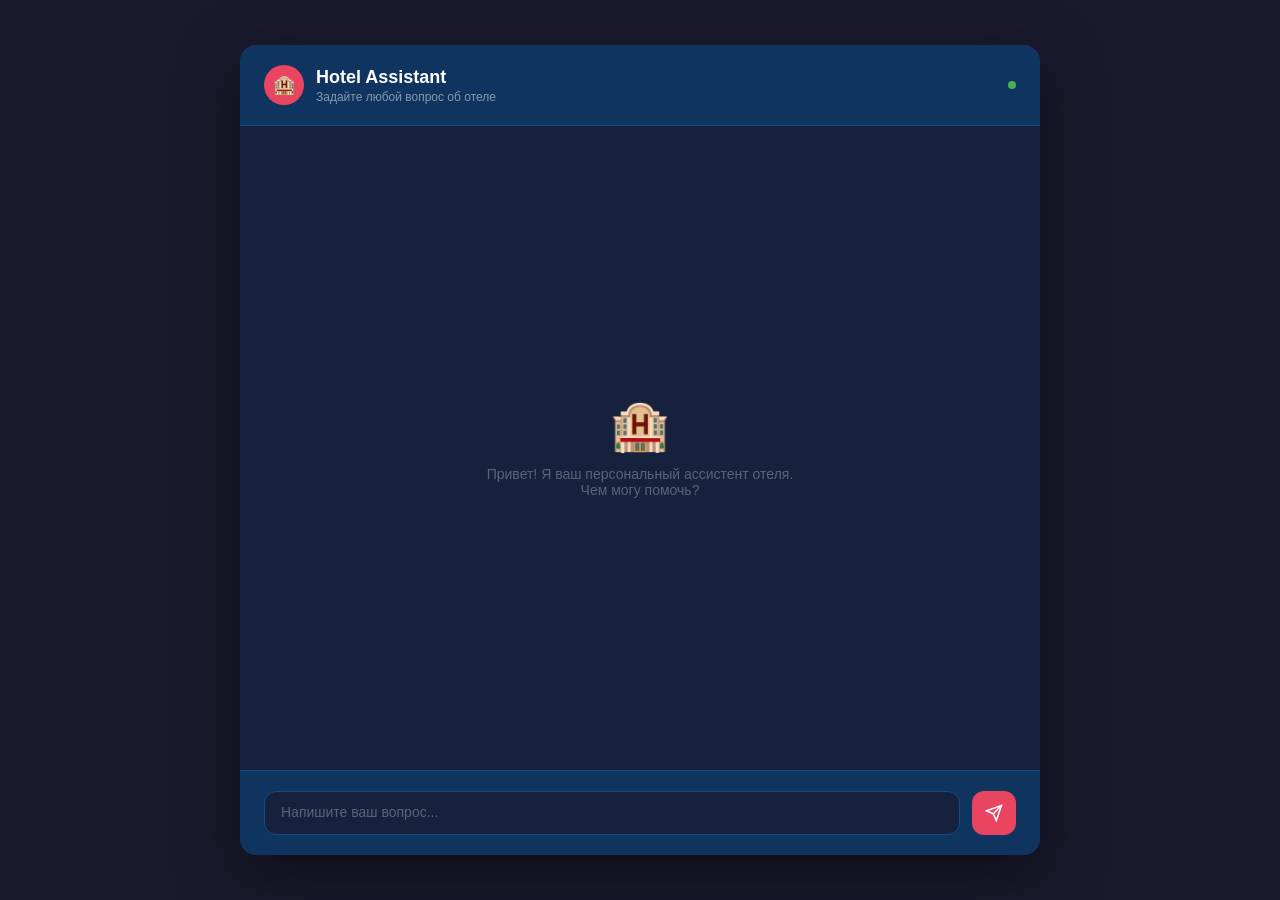
==== LlmChatRag/src/main/resources/templates/chat.html @ 7f7ba959 "add project" ====
<!DOCTYPE html>
<html xmlns:th="http://www.thymeleaf.org" lang="ru">
<head>
    <meta charset="UTF-8">
    <meta name="viewport" content="width=device-width, initial-scale=1.0">
    <title>Hotel Assistant</title>
    <style>
        * {
            margin: 0;
            padding: 0;
            box-sizing: border-box;
        }

        body {
            font-family: 'Segoe UI', sans-serif;
            background: #1a1a2e;
            color: #e0e0e0;
            height: 100vh;
            display: flex;
            flex-direction: column;
            align-items: center;
            justify-content: center;
        }

        .chat-container {
            width: 100%;
            max-width: 800px;
            height: 90vh;
            display: flex;
            flex-direction: column;
            background: #16213e;
            border-radius: 16px;
            overflow: hidden;
            box-shadow: 0 20px 60px rgba(0,0,0,0.5);
        }

        .chat-header {
            padding: 20px 24px;
            background: #0f3460;
            border-bottom: 1px solid #1a4a7a;
            display: flex;
            align-items: center;
            gap: 12px;
        }

        .chat-header .avatar {
            width: 40px;
            height: 40px;
            background: #e94560;
            border-radius: 50%;
            display: flex;
            align-items: center;
            justify-content: center;
            font-size: 18px;
        }

        .chat-header h1 {
            font-size: 18px;
            font-weight: 600;
            color: #ffffff;
        }

        .chat-header p {
            font-size: 12px;
            color: #8899aa;
            margin-top: 2px;
        }

        .status-dot {
            width: 8px;
            height: 8px;
            background: #4caf50;
            border-radius: 50%;
            margin-left: auto;
            animation: pulse 2s infinite;
        }

        @keyframes pulse {
            0%, 100% { opacity: 1; }
            50% { opacity: 0.4; }
        }

        .messages {
            flex: 1;
            overflow-y: auto;
            padding: 24px;
            display: flex;
            flex-direction: column;
            gap: 16px;
        }

        .messages::-webkit-scrollbar {
            width: 4px;
        }

        .messages::-webkit-scrollbar-track {
            background: transparent;
        }

        .messages::-webkit-scrollbar-thumb {
            background: #0f3460;
            border-radius: 2px;
        }

        .message {
            display: flex;
            gap: 10px;
            animation: fadeIn 0.3s ease;
        }

        @keyframes fadeIn {
            from { opacity: 0; transform: translateY(10px); }
            to { opacity: 1; transform: translateY(0); }
        }

        .message.user {
            flex-direction: row-reverse;
        }

        .message-avatar {
            width: 32px;
            height: 32px;
            border-radius: 50%;
            display: flex;
            align-items: center;
            justify-content: center;
            font-size: 14px;
            flex-shrink: 0;
        }

        .message.bot .message-avatar {
            background: #0f3460;
        }

        .message.user .message-avatar {
            background: #e94560;
        }

        .message-bubble {
            max-width: 70%;
            padding: 12px 16px;
            border-radius: 16px;
            font-size: 14px;
            line-height: 1.6;
        }

        .message.bot .message-bubble {
            background: #0f3460;
            border-bottom-left-radius: 4px;
            color: #e0e0e0;
        }

        .message.user .message-bubble {
            background: #e94560;
            border-bottom-right-radius: 4px;
            color: #ffffff;
        }

        /* Курсор мигающий во время стриминга */
        .streaming::after {
            content: '▋';
            animation: blink 0.7s infinite;
            color: #e94560;
        }

        @keyframes blink {
            0%, 100% { opacity: 1; }
            50% { opacity: 0; }
        }

        .input-area {
            padding: 20px 24px;
            background: #0f3460;
            border-top: 1px solid #1a4a7a;
            display: flex;
            gap: 12px;
            align-items: flex-end;
        }

        textarea {
            flex: 1;
            background: #16213e;
            border: 1px solid #1a4a7a;
            border-radius: 12px;
            padding: 12px 16px;
            color: #e0e0e0;
            font-size: 14px;
            font-family: inherit;
            resize: none;
            outline: none;
            min-height: 44px;
            max-height: 120px;
            transition: border-color 0.2s;
        }

        textarea:focus {
            border-color: #e94560;
        }

        textarea::placeholder {
            color: #556677;
        }

        button {
            width: 44px;
            height: 44px;
            background: #e94560;
            border: none;
            border-radius: 12px;
            color: white;
            cursor: pointer;
            display: flex;
            align-items: center;
            justify-content: center;
            transition: background 0.2s, transform 0.1s;
            flex-shrink: 0;
        }

        button:hover:not(:disabled) {
            background: #c73652;
            transform: scale(1.05);
        }

        button:disabled {
            background: #334455;
            cursor: not-allowed;
        }

        .welcome-message {
            text-align: center;
            color: #556677;
            font-size: 14px;
            margin: auto;
        }

        .welcome-message .icon {
            font-size: 48px;
            margin-bottom: 12px;
        }
    </style>
</head>
<body>
<div class="chat-container">

    <!-- Шапка -->
    <div class="chat-header">
        <div class="avatar">🏨</div>
        <div>
            <h1>Hotel Assistant</h1>
            <p>Задайте любой вопрос об отеле</p>
        </div>
        <div class="status-dot"></div>
    </div>

    <!-- Сообщения -->
    <div class="messages" id="messages">
        <div class="welcome-message">
            <div class="icon">🏨</div>
            <p>Привет! Я ваш персональный ассистент отеля.<br>Чем могу помочь?</p>
        </div>
    </div>

    <!-- Поле ввода -->
    <div class="input-area">
        <textarea
                id="input"
                placeholder="Напишите ваш вопрос..."
                rows="1"
                onkeydown="handleKeyDown(event)"
                oninput="autoResize(this)"
        ></textarea>
        <button id="sendBtn" onclick="sendMessage()" title="Отправить">
            <svg width="18" height="18" viewBox="0 0 24 24" fill="none" stroke="currentColor" stroke-width="2">
                <line x1="22" y1="2" x2="11" y2="13"></line>
                <polygon points="22 2 15 22 11 13 2 9 22 2"></polygon>
            </svg>
        </button>
    </div>
</div>

<script>
    const messagesEl = document.getElementById('messages');
    const inputEl = document.getElementById('input');
    const sendBtn = document.getElementById('sendBtn');
    const STORAGE_KEY = 'hotel_chat_history';

    function handleKeyDown(e) {
        // Enter без Shift — отправить
        if (e.key === 'Enter' && !e.shiftKey) {
            e.preventDefault();
            sendMessage();
        }
    }

    function autoResize(el) {
        el.style.height = 'auto';
        el.style.height = Math.min(el.scrollHeight, 120) + 'px';
    }

    function addMessage(text, type) {
        // Убираем welcome message если есть
        const welcome = messagesEl.querySelector('.welcome-message');
        if (welcome) welcome.remove();

        const avatarIcon = type === 'user' ? '👤' : '🏨';

        const messageEl = document.createElement('div');
        messageEl.className = `message ${type}`;
        messageEl.innerHTML = `
            <div class="message-avatar">${avatarIcon}</div>
            <div class="message-bubble">${text}</div>
        `;
        messagesEl.appendChild(messageEl);
        scrollToBottom();
        return messageEl.querySelector('.message-bubble');
    }

    function scrollToBottom() {
        messagesEl.scrollTop = messagesEl.scrollHeight;
    }

    function saveMessage(role, content) {
        const history = getHistory();
        history.push({ role, content });
        // Храним только последние 20 сообщений
        if (history.length > 20) history.shift();
        localStorage.setItem(STORAGE_KEY, JSON.stringify(history));
    }

    function getHistory() {
        try {
            return JSON.parse(localStorage.getItem(STORAGE_KEY)) || [];
        } catch {
            return [];
        }
    }

    async function sendMessage() {
        const text = inputEl.value.trim();
        if (!text) return;

        sendBtn.disabled = true;
        inputEl.value = '';
        inputEl.style.height = 'auto';

        addMessage(text, 'user');

        // Сохраняем вопрос пользователя
        saveMessage('user', text);

        const botBubble = addMessage('', 'bot');
        botBubble.classList.add('streaming');

        try {
            // ← передаём историю в запросе
            const response = await fetch('/api/chat/stream', {
                method: 'POST',
                headers: { 'Content-Type': 'application/json' },
                body: JSON.stringify({
                    message: text,
                    history: getHistory().slice(0, -1),
                    timestamp: new Date().toISOString()// без последнего (текущий вопрос)
                })
            });

            const reader = response.body.getReader();
            const decoder = new TextDecoder();
            let fullText = '';
            let buffer = '';

            while (true) {
                const { done, value } = await reader.read();
                if (done) break;

                buffer += decoder.decode(value, { stream: true });
                const lines = buffer.split('\n');
                buffer = lines.pop();

                for (const line of lines) {
                    if (line.startsWith('data:')) {
                        const raw = line.slice(5);
                        try {
                            const json = JSON.parse(raw);
                            fullText += json.token;
                            botBubble.textContent = fullText;
                            scrollToBottom();
                        } catch (e) {}
                    }
                }
            }

            // Сохраняем ответ бота в историю
            if (fullText) {
                saveMessage('assistant', fullText);
            }

        } catch (error) {
            botBubble.textContent = 'Произошла ошибка. Попробуйте снова.';
            console.error('Ошибка:', error);
        } finally {
            botBubble.classList.remove('streaming');
            sendBtn.disabled = false;
            inputEl.focus();
        }
    }
</script>
</body>
</html>
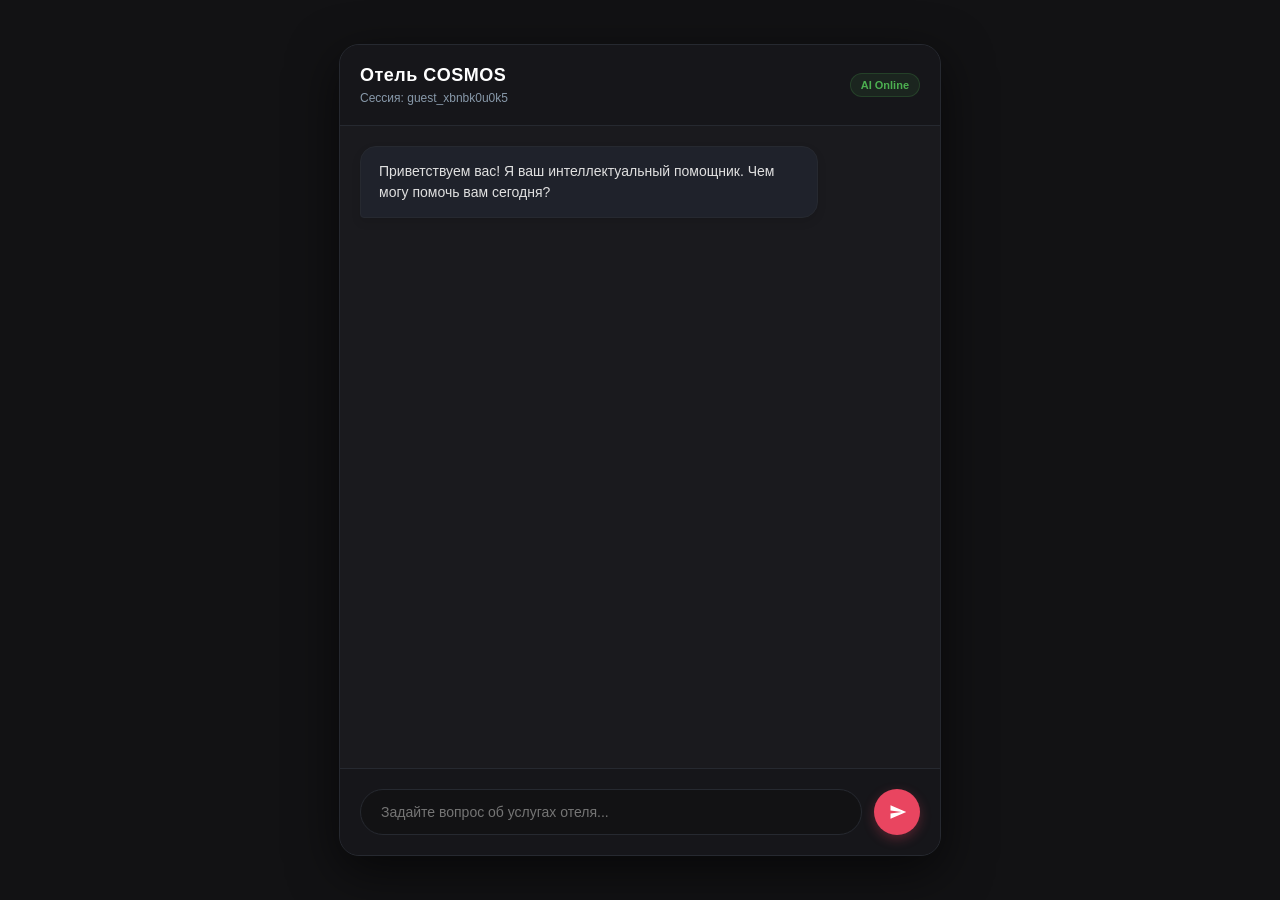
==== commit f57ca6b9: "add Admin panel" ====
--- a/LlmChatRag/src/main/resources/templates/chat.html
+++ b/LlmChatRag/src/main/resources/templates/chat.html
@@ -1,407 +1,365 @@
 <!DOCTYPE html>
-<html xmlns:th="http://www.thymeleaf.org" lang="ru">
+<html lang="ru">
 <head>
     <meta charset="UTF-8">
     <meta name="viewport" content="width=device-width, initial-scale=1.0">
-    <title>Hotel Assistant</title>
+    <title>Hotel Virtual Assistant</title>
     <style>
-        * {
+        :root {
+            --bg-main: #121214;
+            --bg-card: #1a1a1e;
+            --primary: #e94560;
+            --text-main: #e0e0e0;
+            --text-muted: #8899aa;
+            --bubble-user: #2a2f3d;
+            --bubble-ai: #1f222b;
+            --border: #262930;
+        }
+
+        body {
+            font-family: 'Segoe UI', -apple-system, BlinkMacSystemFont, Roboto, sans-serif;
+            background-color: var(--bg-main);
+            color: var(--text-main);
             margin: 0;
-            padding: 0;
-            box-sizing: border-box;
-        }
-
-        body {
-            font-family: 'Segoe UI', sans-serif;
-            background: #1a1a2e;
-            color: #e0e0e0;
+            display: flex;
+            justify-content: center;
+            align-items: center;
             height: 100vh;
-            display: flex;
-            flex-direction: column;
-            align-items: center;
-            justify-content: center;
         }
 
         .chat-container {
             width: 100%;
-            max-width: 800px;
+            max-width: 600px;
             height: 90vh;
+            background: var(--bg-card);
+            border-radius: 20px;
+            box-shadow: 0 15px 50px rgba(0, 0, 0, 0.6);
+            border: 1px solid var(--border);
             display: flex;
             flex-direction: column;
-            background: #16213e;
-            border-radius: 16px;
             overflow: hidden;
-            box-shadow: 0 20px 60px rgba(0,0,0,0.5);
-        }
-
+        }
+
+        /* Шапка чата */
         .chat-header {
-            padding: 20px 24px;
-            background: #0f3460;
-            border-bottom: 1px solid #1a4a7a;
-            display: flex;
-            align-items: center;
-            gap: 12px;
-        }
-
-        .chat-header .avatar {
-            width: 40px;
-            height: 40px;
-            background: #e94560;
-            border-radius: 50%;
-            display: flex;
-            align-items: center;
-            justify-content: center;
+            padding: 20px;
+            background: #16161a;
+            border-bottom: 1px solid var(--border);
+            display: flex;
+            align-items: center;
+            justify-content: space-between;
+        }
+
+        .hotel-info h2 {
+            margin: 0;
             font-size: 18px;
-        }
-
-        .chat-header h1 {
-            font-size: 18px;
+            color: #fff;
+            letter-spacing: 0.5px;
+        }
+
+        .hotel-info p {
+            margin: 5px 0 0 0;
+            font-size: 12px;
+            color: var(--text-muted);
+        }
+
+        .status-badge {
+            font-size: 11px;
+            padding: 5px 10px;
+            background: rgba(76, 175, 80, 0.1);
+            color: #4caf50;
+            border-radius: 20px;
+            border: 1px solid rgba(76, 175, 80, 0.2);
             font-weight: 600;
-            color: #ffffff;
-        }
-
-        .chat-header p {
-            font-size: 12px;
-            color: #8899aa;
-            margin-top: 2px;
-        }
-
-        .status-dot {
-            width: 8px;
-            height: 8px;
-            background: #4caf50;
-            border-radius: 50%;
-            margin-left: auto;
-            animation: pulse 2s infinite;
-        }
-
-        @keyframes pulse {
-            0%, 100% { opacity: 1; }
-            50% { opacity: 0.4; }
-        }
-
-        .messages {
+        }
+
+        /* Зона сообщений */
+        .messages-area {
             flex: 1;
+            padding: 20px;
             overflow-y: auto;
-            padding: 24px;
             display: flex;
             flex-direction: column;
-            gap: 16px;
-        }
-
-        .messages::-webkit-scrollbar {
-            width: 4px;
-        }
-
-        .messages::-webkit-scrollbar-track {
-            background: transparent;
-        }
-
-        .messages::-webkit-scrollbar-thumb {
-            background: #0f3460;
-            border-radius: 2px;
-        }
-
-        .message {
-            display: flex;
-            gap: 10px;
-            animation: fadeIn 0.3s ease;
-        }
-
-        @keyframes fadeIn {
-            from { opacity: 0; transform: translateY(10px); }
-            to { opacity: 1; transform: translateY(0); }
-        }
-
-        .message.user {
-            flex-direction: row-reverse;
-        }
-
-        .message-avatar {
-            width: 32px;
-            height: 32px;
-            border-radius: 50%;
-            display: flex;
-            align-items: center;
-            justify-content: center;
-            font-size: 14px;
-            flex-shrink: 0;
-        }
-
-        .message.bot .message-avatar {
-            background: #0f3460;
-        }
-
-        .message.user .message-avatar {
-            background: #e94560;
-        }
-
-        .message-bubble {
-            max-width: 70%;
-            padding: 12px 16px;
+            gap: 15px;
+            scroll-behavior: smooth;
+        }
+
+        .msg-row {
+            display: flex;
+            width: 100%;
+        }
+
+        .msg-row.user { justify-content: flex-end; }
+        .msg-row.assistant { justify-content: flex-start; }
+
+        .bubble {
+            max-width: 75%;
+            padding: 14px 18px;
             border-radius: 16px;
             font-size: 14px;
-            line-height: 1.6;
-        }
-
-        .message.bot .message-bubble {
-            background: #0f3460;
+            line-height: 1.5;
+            word-wrap: break-word;
+            box-shadow: 0 4px 10px rgba(0,0,0,0.1);
+        }
+
+        .msg-row.user .bubble {
+            background-color: var(--primary);
+            color: #fff;
+            border-bottom-right-radius: 4px;
+        }
+
+        .msg-row.assistant .bubble {
+            background-color: var(--bubble-ai);
+            color: var(--text-main);
             border-bottom-left-radius: 4px;
-            color: #e0e0e0;
-        }
-
-        .message.user .message-bubble {
-            background: #e94560;
-            border-bottom-right-radius: 4px;
-            color: #ffffff;
-        }
-
-        /* Курсор мигающий во время стриминга */
-        .streaming::after {
-            content: '▋';
-            animation: blink 0.7s infinite;
-            color: #e94560;
-        }
-
-        @keyframes blink {
-            0%, 100% { opacity: 1; }
-            50% { opacity: 0; }
-        }
-
+            border: 1px solid var(--border);
+        }
+
+        /* Индикатор того, что ИИ генерирует ответ */
+        .typing-indicator {
+            display: none;
+            align-items: center;
+            gap: 4px;
+            padding: 10px 15px;
+            background: var(--bubble-ai);
+            border-radius: 12px;
+            width: fit-content;
+        }
+
+        .typing-indicator span {
+            width: 6px;
+            height: 6px;
+            background: var(--text-muted);
+            border-radius: 50%;
+            animation: bounce 1.4s infinite ease-in-out both;
+        }
+        .typing-indicator span:nth-child(1) { animation-delay: -0.32s; }
+        .typing-indicator span:nth-child(2) { animation-delay: -0.16s; }
+
+        @keyframes bounce {
+            0%, 80%, 100% { transform: scale(0); }
+            40% { transform: scale(1.0); }
+        }
+
+        /* Нижняя панель ввода */
         .input-area {
-            padding: 20px 24px;
-            background: #0f3460;
-            border-top: 1px solid #1a4a7a;
+            padding: 20px;
+            background: #16161a;
+            border-top: 1px solid var(--border);
             display: flex;
             gap: 12px;
-            align-items: flex-end;
-        }
-
-        textarea {
+            align-items: center;
+        }
+
+        .input-area input {
             flex: 1;
-            background: #16213e;
-            border: 1px solid #1a4a7a;
-            border-radius: 12px;
-            padding: 12px 16px;
-            color: #e0e0e0;
+            padding: 14px 20px;
+            background: var(--bg-main);
+            border: 1px solid var(--border);
+            border-radius: 30px;
+            color: #fff;
             font-size: 14px;
-            font-family: inherit;
-            resize: none;
             outline: none;
-            min-height: 44px;
-            max-height: 120px;
             transition: border-color 0.2s;
         }
 
-        textarea:focus {
-            border-color: #e94560;
-        }
-
-        textarea::placeholder {
-            color: #556677;
-        }
-
-        button {
-            width: 44px;
-            height: 44px;
-            background: #e94560;
+        .input-area input:focus {
+            border-color: var(--primary);
+        }
+
+        .send-btn {
+            background: var(--primary);
+            color: white;
             border: none;
-            border-radius: 12px;
-            color: white;
+            width: 46px;
+            height: 46px;
+            border-radius: 50%;
             cursor: pointer;
             display: flex;
             align-items: center;
             justify-content: center;
             transition: background 0.2s, transform 0.1s;
-            flex-shrink: 0;
-        }
-
-        button:hover:not(:disabled) {
-            background: #c73652;
-            transform: scale(1.05);
-        }
-
-        button:disabled {
-            background: #334455;
-            cursor: not-allowed;
-        }
-
-        .welcome-message {
-            text-align: center;
-            color: #556677;
-            font-size: 14px;
-            margin: auto;
-        }
-
-        .welcome-message .icon {
-            font-size: 48px;
-            margin-bottom: 12px;
+            box-shadow: 0 4px 12px rgba(233, 69, 96, 0.3);
+        }
+
+        .send-btn:hover { background: #c73652; }
+        .send-btn:active { transform: scale(0.95); }
+
+        .send-btn svg {
+            width: 18px;
+            height: 18px;
+            fill: white;
+            transform: translateX(1px);
         }
     </style>
 </head>
 <body>
+
 <div class="chat-container">
-
-    <!-- Шапка -->
+    <!-- Шапка приложения -->
     <div class="chat-header">
-        <div class="avatar">🏨</div>
-        <div>
-            <h1>Hotel Assistant</h1>
-            <p>Задайте любой вопрос об отеле</p>
+        <div class="hotel-info">
+            <h2 id="hotelName">Загрузка...</h2>
+            <p id="sessionInfo">ID сессии: инициализация...</p>
         </div>
-        <div class="status-dot"></div>
+        <div class="status-badge">AI Online</div>
     </div>
 
-    <!-- Сообщения -->
-    <div class="messages" id="messages">
-        <div class="welcome-message">
-            <div class="icon">🏨</div>
-            <p>Привет! Я ваш персональный ассистент отеля.<br>Чем могу помочь?</p>
+    <!-- Область вывода сообщений -->
+    <div class="messages-area" id="messagesArea">
+        <div class="msg-row assistant">
+            <div class="bubble">Приветствуем вас! Я ваш интеллектуальный помощник. Чем могу помочь вам сегодня?</div>
         </div>
     </div>
 
-    <!-- Поле ввода -->
+    <!-- Индикатор ожидания токенов -->
+    <div style="padding-left: 20px; margin-bottom: 10px;">
+        <div class="typing-indicator" id="typingIndicator">
+            <span></span><span></span><span></span>
+        </div>
+    </div>
+
+    <!-- Форма отправки вопроса -->
     <div class="input-area">
-        <textarea
-                id="input"
-                placeholder="Напишите ваш вопрос..."
-                rows="1"
-                onkeydown="handleKeyDown(event)"
-                oninput="autoResize(this)"
-        ></textarea>
-        <button id="sendBtn" onclick="sendMessage()" title="Отправить">
-            <svg width="18" height="18" viewBox="0 0 24 24" fill="none" stroke="currentColor" stroke-width="2">
-                <line x1="22" y1="2" x2="11" y2="13"></line>
-                <polygon points="22 2 15 22 11 13 2 9 22 2"></polygon>
-            </svg>
+        <input type="text" id="userInput" placeholder="Задайте вопрос об услугах отеля..." onkeypress="if(event.key === 'Enter') sendMessage()">
+        <button class="send-btn" onclick="sendMessage()">
+            <svg viewBox="0 0 24 24"><path d="M2.01 21L23 12 2.01 3 2 10l15 2-15 2z"/></svg>
         </button>
     </div>
 </div>
 
 <script>
-    const messagesEl = document.getElementById('messages');
-    const inputEl = document.getElementById('input');
-    const sendBtn = document.getElementById('sendBtn');
-    const STORAGE_KEY = 'hotel_chat_history';
-
-    function handleKeyDown(e) {
-        // Enter без Shift — отправить
-        if (e.key === 'Enter' && !e.shiftKey) {
-            e.preventDefault();
-            sendMessage();
-        }
+    // 1. Извлекаем параметры тенанта и сессии
+    const urlParams = new URLSearchParams(window.location.search);
+    const hotelKey = urlParams.get('hotel') || 'cosmos';
+    document.getElementById('hotelName').textContent = "Отель " + hotelKey.toUpperCase();
+
+    if (!localStorage.getItem('saas_chat_id')) {
+        const generatedId = 'guest_' + Math.random().toString(36).substring(2, 15);
+        localStorage.setItem('saas_chat_id', generatedId);
     }
-
-    function autoResize(el) {
-        el.style.height = 'auto';
-        el.style.height = Math.min(el.scrollHeight, 120) + 'px';
+    const chatId = localStorage.getItem('saas_chat_id');
+    document.getElementById('sessionInfo').textContent = `Сессия: ${chatId}`;
+
+    // Глобальный массив истории
+    let chatHistory = [];
+
+    const messagesArea = document.getElementById('messagesArea');
+    const userInput = document.getElementById('userInput');
+    const typingIndicator = document.getElementById('typingIndicator');
+
+    // === НОВАЯ ФУНКЦИЯ: ЗАГРУЗКА ИСТОРИИ ИЗ БД ПРИ ПЕРЕЗАГРУЗКЕ ===
+    async function loadChatHistory() {
+        try {
+            const response = await fetch(`/api/chat/history?hotelKey=${hotelKey}&chatId=${chatId}`);
+            if (!response.ok) return;
+
+            const historyFromServer = await response.json();
+
+            if (historyFromServer && historyFromServer.length > 0) {
+                // Очищаем приветственное сообщение по умолчанию, если есть реальная история
+                messagesArea.innerHTML = '';
+
+                historyFromServer.forEach(msg => {
+                    // Отрисовываем сообщение на экране
+                    appendMessage(msg.role, msg.content);
+                    // Кладем в контекст для будущих запросов к LLM
+                    chatHistory.push({ role: msg.role, content: msg.content });
+                });
+            }
+        } catch (e) {
+            console.error("Не удалось подгрузить историю чата из БД:", e);
+        }
     }
 
-    function addMessage(text, type) {
-        // Убираем welcome message если есть
-        const welcome = messagesEl.querySelector('.welcome-message');
-        if (welcome) welcome.remove();
-
-        const avatarIcon = type === 'user' ? '👤' : '🏨';
-
-        const messageEl = document.createElement('div');
-        messageEl.className = `message ${type}`;
-        messageEl.innerHTML = `
-            <div class="message-avatar">${avatarIcon}</div>
-            <div class="message-bubble">${text}</div>
-        `;
-        messagesEl.appendChild(messageEl);
-        scrollToBottom();
-        return messageEl.querySelector('.message-bubble');
-    }
-
-    function scrollToBottom() {
-        messagesEl.scrollTop = messagesEl.scrollHeight;
-    }
-
-    function saveMessage(role, content) {
-        const history = getHistory();
-        history.push({ role, content });
-        // Храним только последние 20 сообщений
-        if (history.length > 20) history.shift();
-        localStorage.setItem(STORAGE_KEY, JSON.stringify(history));
-    }
-
-    function getHistory() {
+    // Вызываем загрузку старых сообщений сразу при старте страницы
+    loadChatHistory();
+
+    /**
+     * Функция отправки нового сообщения (остается прежней)
+     */
+    async function sendMessage() {
+        const text = userInput.value.trim();
+        if (!text) return;
+
+        userInput.value = '';
+        userInput.disabled = true;
+
+        appendMessage('user', text);
+        typingIndicator.style.display = 'flex';
+        messagesArea.scrollTop = messagesArea.scrollHeight;
+
+        const requestPayload = {
+            hotelKey: hotelKey,
+            chatId: chatId,
+            message: text,
+            history: chatHistory,
+            timestamp: new Date().toISOString()
+        };
+
+        chatHistory.push({ role: 'user', content: text });
+
         try {
-            return JSON.parse(localStorage.getItem(STORAGE_KEY)) || [];
-        } catch {
-            return [];
-        }
-    }
-
-    async function sendMessage() {
-        const text = inputEl.value.trim();
-        if (!text) return;
-
-        sendBtn.disabled = true;
-        inputEl.value = '';
-        inputEl.style.height = 'auto';
-
-        addMessage(text, 'user');
-
-        // Сохраняем вопрос пользователя
-        saveMessage('user', text);
-
-        const botBubble = addMessage('', 'bot');
-        botBubble.classList.add('streaming');
-
-        try {
-            // ← передаём историю в запросе
             const response = await fetch('/api/chat/stream', {
                 method: 'POST',
                 headers: { 'Content-Type': 'application/json' },
-                body: JSON.stringify({
-                    message: text,
-                    history: getHistory().slice(0, -1),
-                    timestamp: new Date().toISOString()// без последнего (текущий вопрос)
-                })
+                body: JSON.stringify(requestPayload)
             });
 
+            if (!response.ok) throw new Error("Ошибка связи с сервером");
+
+            typingIndicator.style.display = 'none';
+            const aiBubble = appendMessage('assistant', '');
+
             const reader = response.body.getReader();
-            const decoder = new TextDecoder();
-            let fullText = '';
-            let buffer = '';
+            const decoder = new TextDecoder("utf-8");
+            let incompleteChunk = '';
 
             while (true) {
-                const { done, value } = await reader.read();
+                const { value, done } = await reader.read();
                 if (done) break;
 
-                buffer += decoder.decode(value, { stream: true });
-                const lines = buffer.split('\n');
-                buffer = lines.pop();
+                incompleteChunk += decoder.decode(value, { stream: true });
+                const lines = incompleteChunk.split('\n');
+                incompleteChunk = lines.pop();
 
                 for (const line of lines) {
-                    if (line.startsWith('data:')) {
-                        const raw = line.slice(5);
-                        try {
-                            const json = JSON.parse(raw);
-                            fullText += json.token;
-                            botBubble.textContent = fullText;
-                            scrollToBottom();
-                        } catch (e) {}
-                    }
+                    let cleanLine = line.trim();
+                    if (!cleanLine) continue;
+                    if (cleanLine.startsWith("data:")) cleanLine = cleanLine.substring(5).trim();
+
+                    try {
+                        const parsed = JSON.parse(cleanLine);
+                        if (parsed.token) {
+                            aiBubble.textContent += parsed.token;
+                            messagesArea.scrollTop = messagesArea.scrollHeight;
+                        }
+                    } catch (e) {}
                 }
             }
 
-            // Сохраняем ответ бота в историю
-            if (fullText) {
-                saveMessage('assistant', fullText);
-            }
+            chatHistory.push({ role: 'assistant', content: aiBubble.textContent });
 
         } catch (error) {
-            botBubble.textContent = 'Произошла ошибка. Попробуйте снова.';
-            console.error('Ошибка:', error);
+            typingIndicator.style.display = 'none';
+            appendMessage('assistant', '⚠️ Извините, произошел сбой сети.');
+            console.error(error);
         } finally {
-            botBubble.classList.remove('streaming');
-            sendBtn.disabled = false;
-            inputEl.focus();
-        }
+            userInput.disabled = false;
+            userInput.focus();
+        }
+    }
+
+    function appendMessage(role, text) {
+        const row = document.createElement('div');
+        row.className = `msg-row ${role}`;
+        const bubble = document.createElement('div');
+        bubble.className = 'bubble';
+        bubble.textContent = text;
+        row.appendChild(bubble);
+        messagesArea.appendChild(row);
+        messagesArea.scrollTop = messagesArea.scrollHeight;
+        return bubble;
     }
 </script>
 </body>
